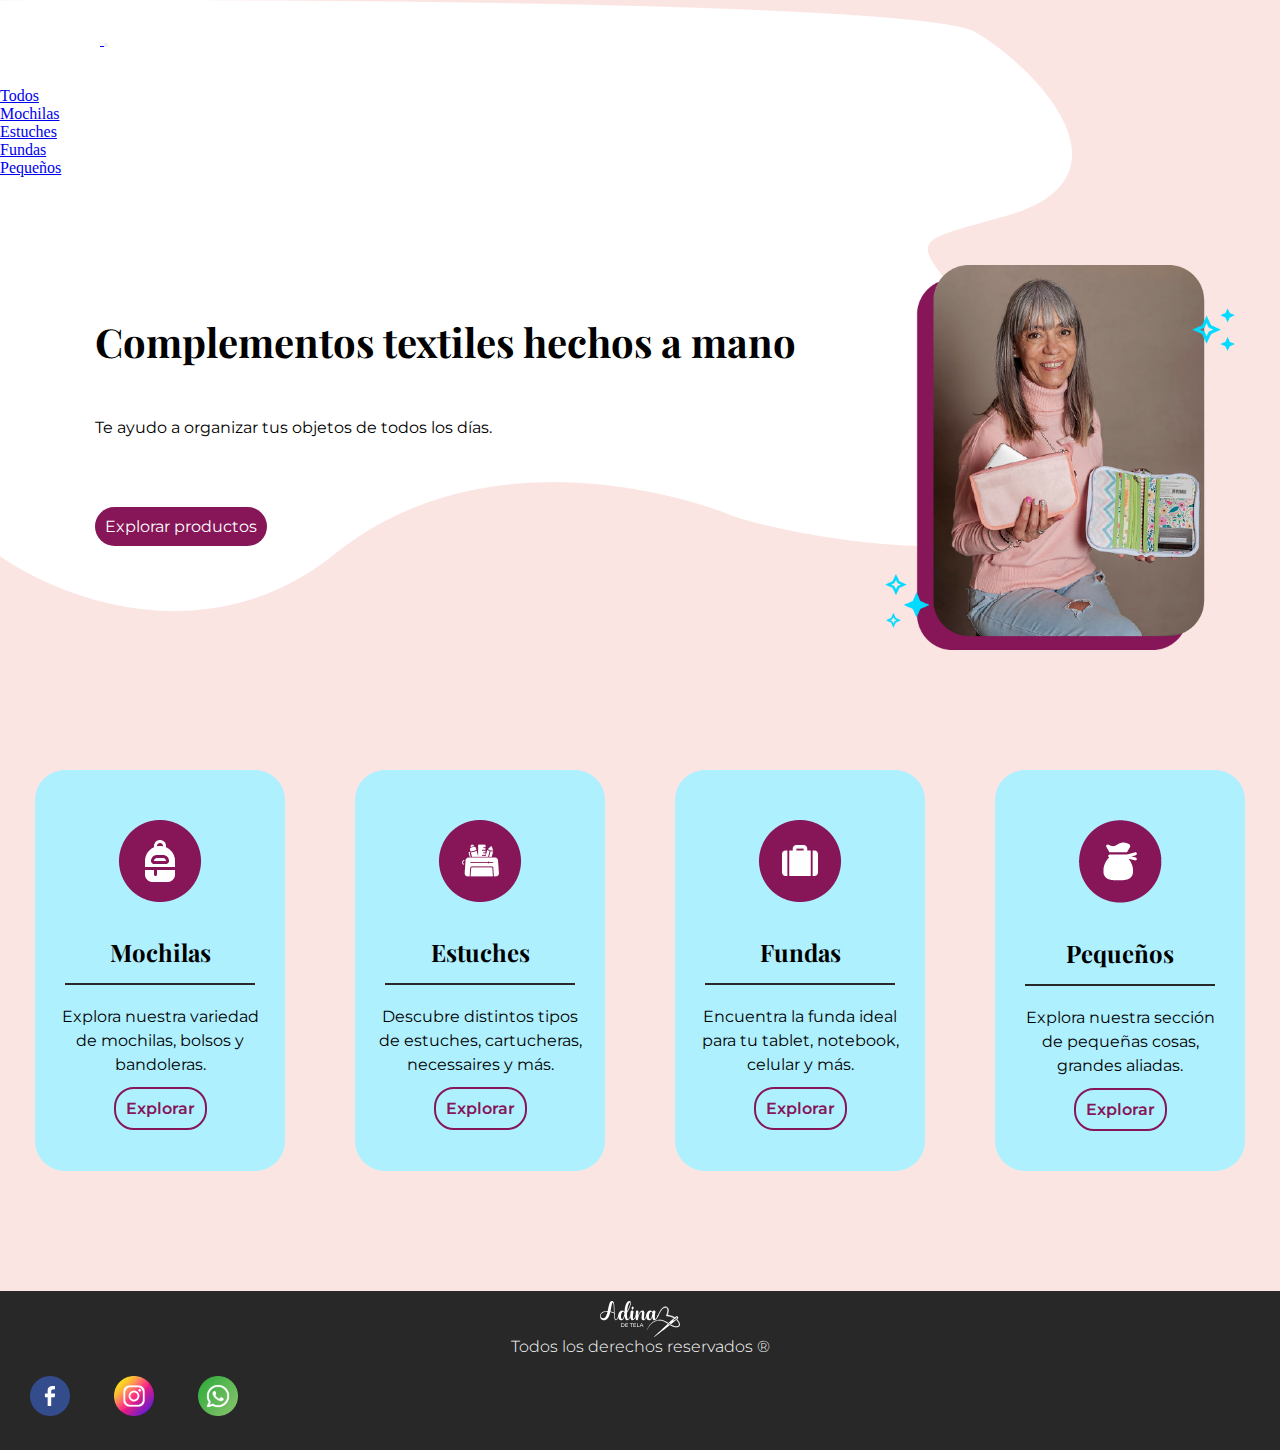
==== index.html @ cce4a5c2 "Organizé todos los archivos scss" ====
<!DOCTYPE html>
<html lang="en">
<head>
    <meta charset="UTF-8">
    <meta http-equiv="X-UA-Compatible" content="IE=edge">
    <meta name="viewport" content="width=device-width, initial-scale=1.0">
    <link href="https://cdn.jsdelivr.net/npm/bootstrap@5.3.0/dist/css/bootstrap.min.css" rel="stylesheet" integrity="sha384-9ndCyUaIbzAi2FUVXJi0CjmCapSmO7SnpJef0486qhLnuZ2cdeRhO02iuK6FUUVM" crossorigin="anonymous">
    <link rel="stylesheet" href="./css/style.css">
    <link rel="icon" href="./media/favicon.ico">
    <title>Adina | Complementos textiles</title>
</head>
<body class="index-body">
    <header class="header">
        <nav class="navbar navbar-expand-lg bg-body-tertiary" data-bs-theme="dark">
            <div class="container-fluid ms-4">
                <a class="navbar-brand" href="#">
                    <img src="./media/adina-logo-footer-blanco.svg" alt="Logo Adina de Tela" width="100">
                </a>
                <button class="navbar-toggler" type="button" data-bs-toggle="collapse" data-bs-target="#navbarSupportedContent" aria-controls="navbarSupportedContent" aria-expanded="false" aria-label="Toggle navigation">
                <span class="navbar-toggler-icon"></span>
                </button>
                <div class="collapse navbar-collapse justify-content-end" id="navbarSupportedContent">
                    <ul class="navbar-nav mb-2 mb-lg-0 justify-content-end">
                        <li class="nav-item active">
                            <a class="nav-link" aria-current="page" href="./pages/sobre-mi.html">Sobre mi</a>
                        </li>
                        <li class="nav-item dropdown">
                            <a class="nav-link dropdown-toggle" href="#" role="button" data-bs-toggle="dropdown" aria-expanded="false">
                            Productos
                            </a>
                            <ul class="dropdown-menu">
                                <li><a class="dropdown-item" href="./pages/productos.html">Todos</a></li>
                                <li><a class="dropdown-item" href="./pages/productos.html#mochilas">Mochilas</a></li>
                                <li><a class="dropdown-item" href="./pages/productos.html#estuches">Estuches</a></li>
                                <li><a class="dropdown-item" href="./pages/productos.html#fundas">Fundas</a></li>
                                <li><a class="dropdown-item" href="./pages/productos.html#pequenos">Pequeños</a></li>
                            </ul>
                        </li>
                        <li class="nav-item">
                            <a class="nav-link" href="./pages/preguntas-frecuentes.html">Preguntas frecuentes</a>
                        </li>
                        <li class="nav-item">
                            <a class="nav-link" href="./pages/contacto.html">Contacto</a>
                        </li>
                    </ul>
                </div>
            </div>
          </nav>
    </header>
    <main>
        <section class="hero-content">
            <div class="main-text">
                <h1>Complementos textiles hechos a mano</h1>
                <p class="bajada-hero">Te ayudo a organizar tus objetos de todos los días.</p>
                <button class="boton-principal"><a href="./pages/productos.html">Explorar productos</a></button>
            </div>
            <div class="hero-img home">
                <img src="./media/hero-image.png" alt="Tres fotos circulares de productos de Adina de tela">
            </div>
        </section>
        <section class="productos-cards">
            <div class="cards">
                <img class="img" src="./media/icono-categoria-mochilas.png" alt="Ícono Mochilas">
                <h2 class="cards-title">Mochilas</h2>
                <p>Explora nuestra variedad de mochilas, bolsos y bandoleras.</p>
                <button class="boton-cards"><a href="./pages/productos.html#mochilas">Explorar</a></button>
            </div>
            <div class="cards">
                <img class="img" src="./media/icono-categoria-estuches.png" alt="Ícono Estuches">
                <h2 class="cards-title">Estuches</h2>
                <p>Descubre distintos tipos de estuches, cartucheras, necessaires y más.</p>
                <button class="boton-cards"><a href="./pages/productos.html#estuches">Explorar</a></button>
            </div>
            <div class="cards">
                <img class="img" src="./media/icono-categoria-fundas.png" alt="Ícono Fundas">
                <h2 class="cards-title">Fundas</h2>
                <p>Encuentra la funda ideal para tu tablet, notebook, celular y más.</p>
                <button class="boton-cards"><a href="./pages/productos.html#fundas">Explorar</a></button>
            </div>
            <div class="cards">
                <img class="img" src="./media/icono-categoria-pequenos.png" alt="Ícono Fundas">
                <h2 class="cards-title">Pequeños</h2>
                <p>Explora nuestra sección de pequeñas cosas, grandes aliadas.</p>
                <button class="boton-cards"><a href="./pages/productos.html#pequenos">Explorar</a></button>
            </div>
        </section>
    </main>
    <footer class="container-fluid text-center footer">
        <div class="row">
          <div class="col logo-footer col-xs-12 col-sm-12 col-md-12 col-lg-4 col-xl-4 col-xxl-4">
            <img class="logo-footer" src="./media/adina-logo-footer-blanco.svg" alt="Logo Adina de tela footer">
          </div>
          <div class="col texto-copyright col-xs-12 col-sm-12 col-md-12 col-lg-4 col-xl-4 col-xxl-4">
            <p>Todos los derechos reservados ®</p>
          </div>
          <div class="col footer-redes col-xs-12 col-sm-12 col-md-12 col-lg-4 col-xl-4 col-xxl-4">
            <img class="redes-sociales" src="./media/facebook.png" alt="Facebook">
            <a href="https://www.instagram.com/adinadetela/"><img class="redes-sociales" src="./media/instagram.png" alt="Instagram"></a>
            <img class="redes-sociales" src="./media/whatsapp.png" alt="Whatsapp">
          </div>
        </div>
    </footer>
    <script src="https://cdn.jsdelivr.net/npm/bootstrap@5.3.0/dist/js/bootstrap.bundle.min.js" integrity="sha384-geWF76RCwLtnZ8qwWowPQNguL3RmwHVBC9FhGdlKrxdiJJigb/j/68SIy3Te4Bkz" crossorigin="anonymous"></script>
</body>
</html>
---- css/style.css ----
@charset "UTF-8";
@import url("https://fonts.googleapis.com/css2?family=Montserrat:wght@300;700&display=swap");
@import url("https://fonts.googleapis.com/css2?family=Playfair+Display:wght@900&display=swap");
* {
  margin: 0;
  padding: 0;
  box-sizing: border-box; }

/* Fonts */
/* Hero content */
.hero-content {
  display: flex;
  justify-content: space-around;
  flex-wrap: wrap; }

h1 {
  font-family: 'Playfair Display';
  font-weight: bold;
  font-size: 2.5rem;
  text-align: left;
  padding-top: 100px;
  padding-left: 50px; }

.bajada-hero {
  padding: 50px;
  font-family: 'Montserrat', sans-serif;
  font-size: 1rem; }

.boton-principal {
  background-color: #861657;
  border-radius: 20px;
  padding: 10px;
  margin: 20px 50px;
  border: none;
  color: #ffffff; }

.boton-principal a {
  text-decoration: none;
  color: #ffffff;
  font-family: 'Montserrat', sans-serif;
  font-size: 1rem;
  text-align: left; }

.hero-img {
  display: flex;
  justify-content: space-around; }

.hero-img img {
  width: 350px;
  padding-top: 50px; }

/* Cards */
.productos-cards {
  padding-top: 100px;
  display: flex;
  justify-content: space-around;
  flex-wrap: wrap; }

.cards-title {
  text-align: center;
  margin: 10px;
  padding-bottom: 15px !important;
  border-bottom: 2px solid #282828; }

.cards {
  background-color: #aff0ff;
  width: 250px;
  border-radius: 30px;
  padding: 40px 20px;
  text-align: center;
  margin: auto;
  margin: 20px; }

.cards h2 {
  padding: 10px 0;
  font-family: 'Playfair Display';
  font-weight: bold; }

.cards p {
  line-height: 1.5;
  font-family: 'Montserrat', sans-serif;
  padding: 10px 0; }

.img {
  text-align: center;
  margin: 10px; }

.boton-cards {
  background-color: #ffffff00;
  border-radius: 20px;
  border: 2px solid #861657;
  width: auto;
  color: #861657;
  font-family: 'Montserrat', sans-serif;
  font-weight: 600;
  padding: 10px; }

.boton-cards a {
  text-decoration: none;
  color: #861657;
  font-size: 1rem;
  text-align: left; }

/*Media queries*/
@media (max-width: 768px) {
  /*Tamaño mediano*/
  .hero-img img {
    width: 200px;
    padding-top: 0px;
    padding-bottom: 50px; } }

@media (max-width: 420px) {
  /*Tamaño chico*/
  .hero-img img {
    width: 100px;
    padding-top: 0px;
    padding-bottom: 50px; } }

/* Menú de navegación */
.nav-link {
  font-family: 'Montserrat' !important;
  color: #ffffff; }

.dropdown-menu {
  --bs-dropdown-link-active-color: #282828;
  --bs-dropdown-link-active-bg: #afafaf;
  --bs-dropdown-link-hover-color: #fbe5e2; }

.navbar-dark, .navbar[data-bs-theme=dark] {
  --bs-navbar-hover-color: #fbe5e2;
  --bs-navbar-active-color: #fbe5e2; }

/*Body*/
.index-body {
  background-color: #fbe5e2;
  background-image: url("../media/forma-fondo-index.png");
  background-repeat: no-repeat; }

/*Media queries*/
@media (max-width: 768px) {
  /*Tamaño mediano*/
  .home img {
    width: 400px;
    padding: 50px; } }

@media (max-width: 420px) {
  /*Tamaño chico*/
  .home img {
    width: 300px;
    padding: 50px; } }

/*Body*/
.contacto-body {
  background-color: #ffffff;
  background-image: url("../media/forma-fondo-contacto.jpg");
  background-position: top right;
  background-repeat: no-repeat; }

/*Form*/
.seccion-form {
  padding-left: 150px; }

form {
  line-height: 1;
  font-family: 'Montserrat', sans-serif;
  font-size: 1rem;
  font-weight: 600;
  margin: auto; }

input {
  line-height: 1;
  font-family: 'Montserrat', sans-serif;
  font-size: 1rem; }

form label {
  padding-bottom: 10px; }

form input {
  width: 600px;
  border-radius: 10px;
  padding: 10px; }

form textarea {
  width: 600px;
  border-radius: 30px;
  padding: 20px; }

.checkbox {
  text-align: left;
  font-weight: 600;
  width: auto; }

form .boton-principal {
  width: auto;
  margin: 20px 0px; }

.boton-secundario {
  background-color: #fff;
  border-radius: 20px;
  padding: 10px;
  border: 2px solid #861657;
  width: auto;
  margin: 20px 0px;
  color: #861657;
  font-family: 'Montserrat', sans-serif;
  font-weight: 600; }

.boton-secundario a {
  text-decoration: none;
  color: #861657;
  font-size: 1rem;
  text-align: left; }

/* Body */
.preguntas-frecuentes-body {
  background-color: #fbe5e2;
  background-image: url("../media/forma-fondo-preguntas-frecuentes.png");
  background-repeat: no-repeat;
  background-position: top right; }

/*Accordion*/
.preguntas-frecuentes {
  margin: 3rem; }

.accordion-button:not(.collapsed) {
  color: #282828;
  background-color: #aff0ff; }

.accordion {
  --bs-accordion-btn-focus-border-color: #861657;
  --bs-accordion-btn-focus-box-shadow: 0 0 0 0rem rgba(13, 109, 253, 0); }

.accordion-button {
  font-family: 'Playfair Display';
  font-weight: bold;
  font-size: 1.3rem; }

.accordion-body {
  font-family: 'Montserrat'; }

/*Body*/
.productos-body {
  background-color: #fbe5e2;
  background-image: url("../media/forma-fondo-productos.png");
  background-repeat: no-repeat; }

/*Sections*/
.seccion-productos {
  margin-top: 100px; }

.texto-productos {
  padding: 50px;
  display: flex;
  flex-direction: column;
  justify-content: center;
  flex-wrap: wrap; }

.texto-productos h2 {
  font-family: 'Playfair Display';
  font-weight: bold;
  font-size: 2rem;
  padding: 40px 0;
  text-align: left; }

.texto-productos p {
  font-family: 'Montserrat', sans-serif;
  font-size: 1rem; }

/*Body*/
.sobre-mi-body {
  background-color: #ffffff;
  background-image: url("../media/forma-fondo-sobre-mi.jpg");
  background-position: top right;
  background-repeat: no-repeat; }

/*Sections*/
.seccion-sobre-mi {
  display: flex;
  justify-content: space-evenly; }

.imagen-sobre-mi {
  padding: 50px; }

.texto-sobre-mi {
  padding: 50px;
  display: flex;
  flex-direction: column;
  justify-content: center;
  flex-wrap: wrap; }

.texto-sobre-mi h2 {
  font-family: 'Playfair Display';
  font-weight: bold;
  font-size: 2rem;
  padding: 40px 0;
  text-align: left; }

.texto-sobre-mi p {
  font-family: 'Montserrat', sans-serif;
  font-size: 1rem; }

.footer {
  background-color: #282828;
  color: #ffffff;
  align-items: center;
  margin-top: 100px;
  padding: 10px 10px; }

footer p {
  color: #ffffff;
  font-family: 'Montserrat', sans-serif;
  font-weight: 300; }

footer .redes-sociales {
  padding: 20px 20px; }

.footer-redes img {
  width: 5rem; }

.texto-copyright {
  display: flex;
  justify-content: center;
  align-items: center; }

.logo-footer {
  display: flex;
  justify-content: space-around;
  align-items: center; }

.logo-footer img {
  width: 5rem; }
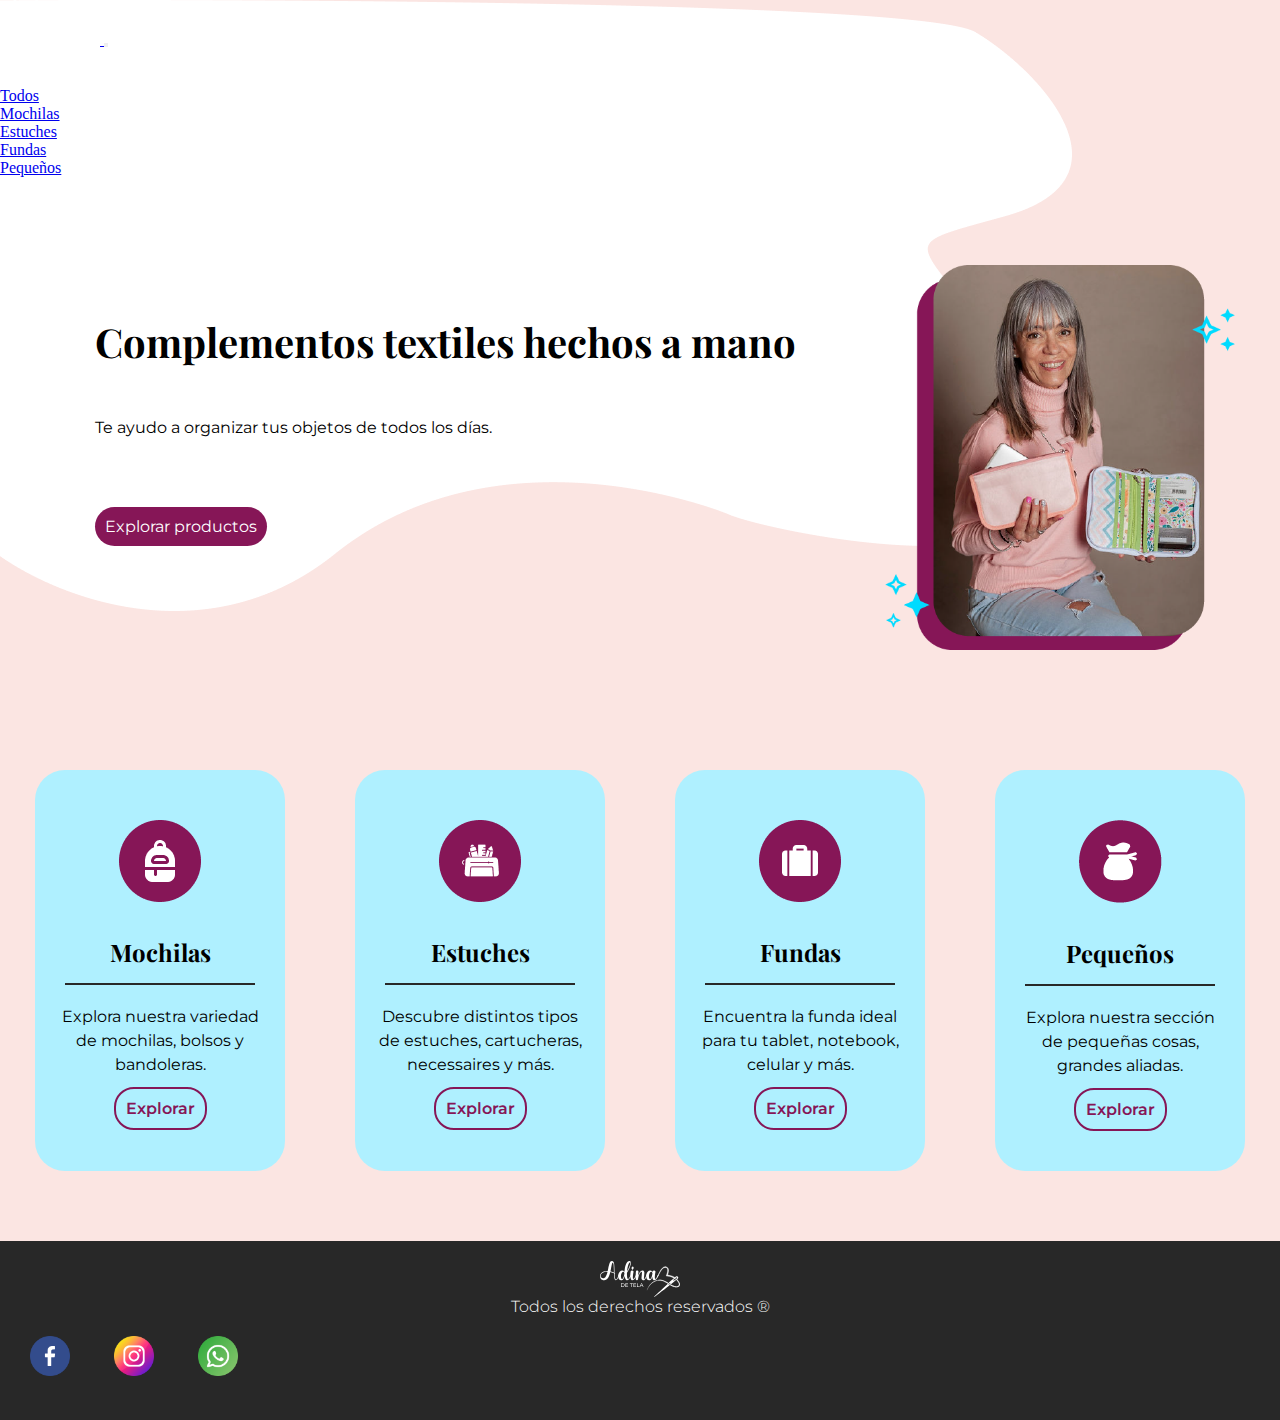
==== commit cab80847: "Agregué media queries y sistema de columnas a pagina sobre mi, corregí espacio hasta footer" ====
--- a/index.html
+++ b/index.html
@@ -13,9 +13,9 @@
     <header class="header">
         <nav class="navbar navbar-expand-lg bg-body-tertiary" data-bs-theme="dark">
             <div class="container-fluid ms-4">
-                <a class="navbar-brand" href="#">
-                    <img src="./media/adina-logo-footer-blanco.svg" alt="Logo Adina de Tela" width="100">
-                </a>
+                    <a class="navbar-brand" href="#">
+                        <img src="./media/adina-logo-footer-blanco.svg" alt="Logo Adina de Tela" width="100">
+                    </a>
                 <button class="navbar-toggler" type="button" data-bs-toggle="collapse" data-bs-target="#navbarSupportedContent" aria-controls="navbarSupportedContent" aria-expanded="false" aria-label="Toggle navigation">
                 <span class="navbar-toggler-icon"></span>
                 </button>
@@ -87,13 +87,13 @@
     </main>
     <footer class="container-fluid text-center footer">
         <div class="row">
-          <div class="col logo-footer col-xs-12 col-sm-12 col-md-12 col-lg-4 col-xl-4 col-xxl-4">
+          <div class="logo-footer col-xs-12 col-sm-12 col-md-12 col-lg-4 col-xl-4 col-xxl-4">
             <img class="logo-footer" src="./media/adina-logo-footer-blanco.svg" alt="Logo Adina de tela footer">
           </div>
-          <div class="col texto-copyright col-xs-12 col-sm-12 col-md-12 col-lg-4 col-xl-4 col-xxl-4">
+          <div class="texto-copyright col-xs-12 col-sm-12 col-md-12 col-lg-4 col-xl-4 col-xxl-4">
             <p>Todos los derechos reservados ®</p>
           </div>
-          <div class="col footer-redes col-xs-12 col-sm-12 col-md-12 col-lg-4 col-xl-4 col-xxl-4">
+          <div class="footer-redes col-xs-12 col-sm-12 col-md-12 col-lg-4 col-xl-4 col-xxl-4">
             <img class="redes-sociales" src="./media/facebook.png" alt="Facebook">
             <a href="https://www.instagram.com/adinadetela/"><img class="redes-sociales" src="./media/instagram.png" alt="Instagram"></a>
             <img class="redes-sociales" src="./media/whatsapp.png" alt="Whatsapp">
--- a/css/style.css
+++ b/css/style.css
@@ -1,5 +1,5 @@
 @charset "UTF-8";
-@import url("https://fonts.googleapis.com/css2?family=Montserrat:wght@300;700&display=swap");
+@import url("https://fonts.googleapis.com/css2?family=Montserrat:wght@300;400;600&display=swap");
 @import url("https://fonts.googleapis.com/css2?family=Playfair+Display:wght@900&display=swap");
 * {
   margin: 0;
@@ -12,42 +12,31 @@
   display: flex;
   justify-content: space-around;
   flex-wrap: wrap; }
-
-h1 {
-  font-family: 'Playfair Display';
-  font-weight: bold;
-  font-size: 2.5rem;
-  text-align: left;
-  padding-top: 100px;
-  padding-left: 50px; }
-
-.bajada-hero {
-  padding: 50px;
-  font-family: 'Montserrat', sans-serif;
-  font-size: 1rem; }
-
-.boton-principal {
-  background-color: #861657;
-  border-radius: 20px;
-  padding: 10px;
-  margin: 20px 50px;
-  border: none;
-  color: #ffffff; }
-
-.boton-principal a {
-  text-decoration: none;
-  color: #ffffff;
-  font-family: 'Montserrat', sans-serif;
-  font-size: 1rem;
-  text-align: left; }
-
-.hero-img {
-  display: flex;
-  justify-content: space-around; }
-
-.hero-img img {
-  width: 350px;
-  padding-top: 50px; }
+  .hero-content h1 {
+    font-family: 'Playfair Display';
+    font-weight: bold;
+    font-size: 2.5rem;
+    text-align: left;
+    padding-top: 100px;
+    padding-left: 50px; }
+  .hero-content .bajada-hero {
+    padding: 50px;
+    font-family: 'Montserrat', sans-serif;
+    font-size: 1rem; }
+  .hero-content .boton-principal {
+    background-color: #861657;
+    border-radius: 20px;
+    padding: 10px;
+    margin: 20px 50px;
+    border: none;
+    color: #ffffff; }
+    .hero-content .boton-principal a {
+      text-decoration: none;
+      color: #ffffff;
+      font-family: 'Montserrat', sans-serif;
+      font-weight: 300px;
+      font-size: 1rem;
+      text-align: left; }
 
 /* Cards */
 .productos-cards {
@@ -70,16 +59,14 @@
   text-align: center;
   margin: auto;
   margin: 20px; }
-
-.cards h2 {
-  padding: 10px 0;
-  font-family: 'Playfair Display';
-  font-weight: bold; }
-
-.cards p {
-  line-height: 1.5;
-  font-family: 'Montserrat', sans-serif;
-  padding: 10px 0; }
+  .cards h2 {
+    padding: 10px 0;
+    font-family: 'Playfair Display';
+    font-weight: bold; }
+  .cards p {
+    line-height: 1.5;
+    font-family: 'Montserrat', sans-serif;
+    padding: 10px 0; }
 
 .img {
   text-align: center;
@@ -94,12 +81,11 @@
   font-family: 'Montserrat', sans-serif;
   font-weight: 600;
   padding: 10px; }
-
-.boton-cards a {
-  text-decoration: none;
-  color: #861657;
-  font-size: 1rem;
-  text-align: left; }
+  .boton-cards a {
+    text-decoration: none;
+    color: #861657;
+    font-size: 1rem;
+    text-align: left; }
 
 /*Media queries*/
 @media (max-width: 768px) {
@@ -136,18 +122,25 @@
   background-image: url("../media/forma-fondo-index.png");
   background-repeat: no-repeat; }
 
+.home {
+  display: flex;
+  justify-content: space-around; }
+  .home img {
+    width: 350px;
+    padding-top: 50px; }
+
 /*Media queries*/
 @media (max-width: 768px) {
   /*Tamaño mediano*/
   .home img {
     width: 400px;
-    padding: 50px; } }
+    padding: auto; } }
 
 @media (max-width: 420px) {
   /*Tamaño chico*/
   .home img {
     width: 300px;
-    padding: 50px; } }
+    padding: auto; } }
 
 /*Body*/
 .contacto-body {
@@ -159,57 +152,48 @@
 /*Form*/
 .seccion-form {
   padding-left: 150px; }
-
-form {
-  line-height: 1;
-  font-family: 'Montserrat', sans-serif;
-  font-size: 1rem;
-  font-weight: 600;
-  margin: auto; }
-
-input {
-  line-height: 1;
-  font-family: 'Montserrat', sans-serif;
-  font-size: 1rem; }
-
-form label {
-  padding-bottom: 10px; }
-
-form input {
-  width: 600px;
-  border-radius: 10px;
-  padding: 10px; }
-
-form textarea {
-  width: 600px;
-  border-radius: 30px;
-  padding: 20px; }
-
-.checkbox {
-  text-align: left;
-  font-weight: 600;
-  width: auto; }
-
-form .boton-principal {
-  width: auto;
-  margin: 20px 0px; }
-
-.boton-secundario {
-  background-color: #fff;
-  border-radius: 20px;
-  padding: 10px;
-  border: 2px solid #861657;
-  width: auto;
-  margin: 20px 0px;
-  color: #861657;
-  font-family: 'Montserrat', sans-serif;
-  font-weight: 600; }
-
-.boton-secundario a {
-  text-decoration: none;
-  color: #861657;
-  font-size: 1rem;
-  text-align: left; }
+  .seccion-form form {
+    line-height: 1;
+    font-family: 'Montserrat', sans-serif;
+    font-size: 1rem;
+    font-weight: 600;
+    margin: auto; }
+    .seccion-form form label {
+      padding-bottom: 10px; }
+    .seccion-form form input {
+      width: 600px;
+      border-radius: 10px;
+      padding: 10px;
+      line-height: 1;
+      font-family: 'Montserrat', sans-serif;
+      font-size: 1rem; }
+    .seccion-form form textarea {
+      width: 600px;
+      border-radius: 30px;
+      padding: 20px; }
+  .seccion-form .checkbox {
+    text-align: left;
+    font-weight: 600;
+    width: auto; }
+  .seccion-form .boton-principal {
+    width: auto;
+    margin: 20px 0px;
+    border-radius: 20px; }
+  .seccion-form .boton-secundario {
+    background-color: #fff;
+    border-radius: 20px;
+    padding: 10px;
+    border: 2px solid #861657;
+    width: auto;
+    margin: 20px 0px;
+    color: #861657;
+    font-family: 'Montserrat', sans-serif;
+    font-weight: 600; }
+    .seccion-form .boton-secundario a {
+      text-decoration: none;
+      color: #861657;
+      font-size: 1rem;
+      text-align: left; }
 
 /* Body */
 .preguntas-frecuentes-body {
@@ -254,31 +238,39 @@
   flex-direction: column;
   justify-content: center;
   flex-wrap: wrap; }
-
-.texto-productos h2 {
-  font-family: 'Playfair Display';
-  font-weight: bold;
-  font-size: 2rem;
-  padding: 40px 0;
-  text-align: left; }
-
-.texto-productos p {
-  font-family: 'Montserrat', sans-serif;
-  font-size: 1rem; }
-
-/*Body*/
+  .texto-productos h2 {
+    font-family: 'Playfair Display';
+    font-weight: bold;
+    font-size: 2rem;
+    padding: 40px 0;
+    text-align: left; }
+  .texto-productos p {
+    font-family: 'Montserrat', sans-serif;
+    font-size: 1rem; }
+
+/* Body */
 .sobre-mi-body {
   background-color: #ffffff;
   background-image: url("../media/forma-fondo-sobre-mi.jpg");
   background-position: top right;
   background-repeat: no-repeat; }
 
-/*Sections*/
+/* Hero content */
+.hero-img-sobre-mi {
+  display: flex;
+  justify-content: space-around; }
+  .hero-img-sobre-mi img {
+    width: 350px;
+    padding-top: 50px; }
+
+/* Sections */
 .seccion-sobre-mi {
   display: flex;
   justify-content: space-evenly; }
 
 .imagen-sobre-mi {
+  display: flex;
+  justify-content: space-around;
   padding: 50px; }
 
 .texto-sobre-mi {
@@ -287,45 +279,56 @@
   flex-direction: column;
   justify-content: center;
   flex-wrap: wrap; }
-
-.texto-sobre-mi h2 {
-  font-family: 'Playfair Display';
-  font-weight: bold;
-  font-size: 2rem;
-  padding: 40px 0;
-  text-align: left; }
-
-.texto-sobre-mi p {
-  font-family: 'Montserrat', sans-serif;
-  font-size: 1rem; }
+  .texto-sobre-mi h2 {
+    font-family: 'Playfair Display';
+    font-weight: bold;
+    font-size: 2rem;
+    padding: 40px 0;
+    text-align: left; }
+  .texto-sobre-mi p {
+    font-family: 'Montserrat', sans-serif;
+    font-size: 1rem; }
+
+/* Media queries */
+@media (max-width: 768px) {
+  /*Tamaño mediano*/
+  .hero-img-sobre-mi img {
+    width: 200px;
+    padding: auto; }
+  .imagen-sobre-mi img {
+    width: 300px;
+    padding: auto; } }
+
+@media (max-width: 420px) {
+  /*Tamaño chico*/
+  .hero-img-sobre-mi img {
+    width: 100;
+    padding: auto; }
+  .imagen-sobre-mi img {
+    width: 200px;
+    padding: auto; } }
 
 .footer {
   background-color: #282828;
   color: #ffffff;
   align-items: center;
-  margin-top: 100px;
-  padding: 10px 10px; }
-
-footer p {
-  color: #ffffff;
-  font-family: 'Montserrat', sans-serif;
-  font-weight: 300; }
-
-footer .redes-sociales {
-  padding: 20px 20px; }
-
-.footer-redes img {
-  width: 5rem; }
-
-.texto-copyright {
-  display: flex;
-  justify-content: center;
-  align-items: center; }
-
-.logo-footer {
-  display: flex;
-  justify-content: space-around;
-  align-items: center; }
-
-.logo-footer img {
-  width: 5rem; }
+  margin-top: 50px;
+  padding: 20px 10px; }
+  .footer p {
+    color: #ffffff;
+    font-family: 'Montserrat', sans-serif;
+    font-weight: 300; }
+  .footer .redes-sociales {
+    padding: 20px 20px; }
+  .footer img {
+    width: 5rem; }
+  .footer .texto-copyright {
+    display: flex;
+    justify-content: center;
+    align-items: center; }
+  .footer .logo-footer {
+    display: flex;
+    justify-content: space-around;
+    align-items: center; }
+    .footer .logo-footer img {
+      width: 5rem; }
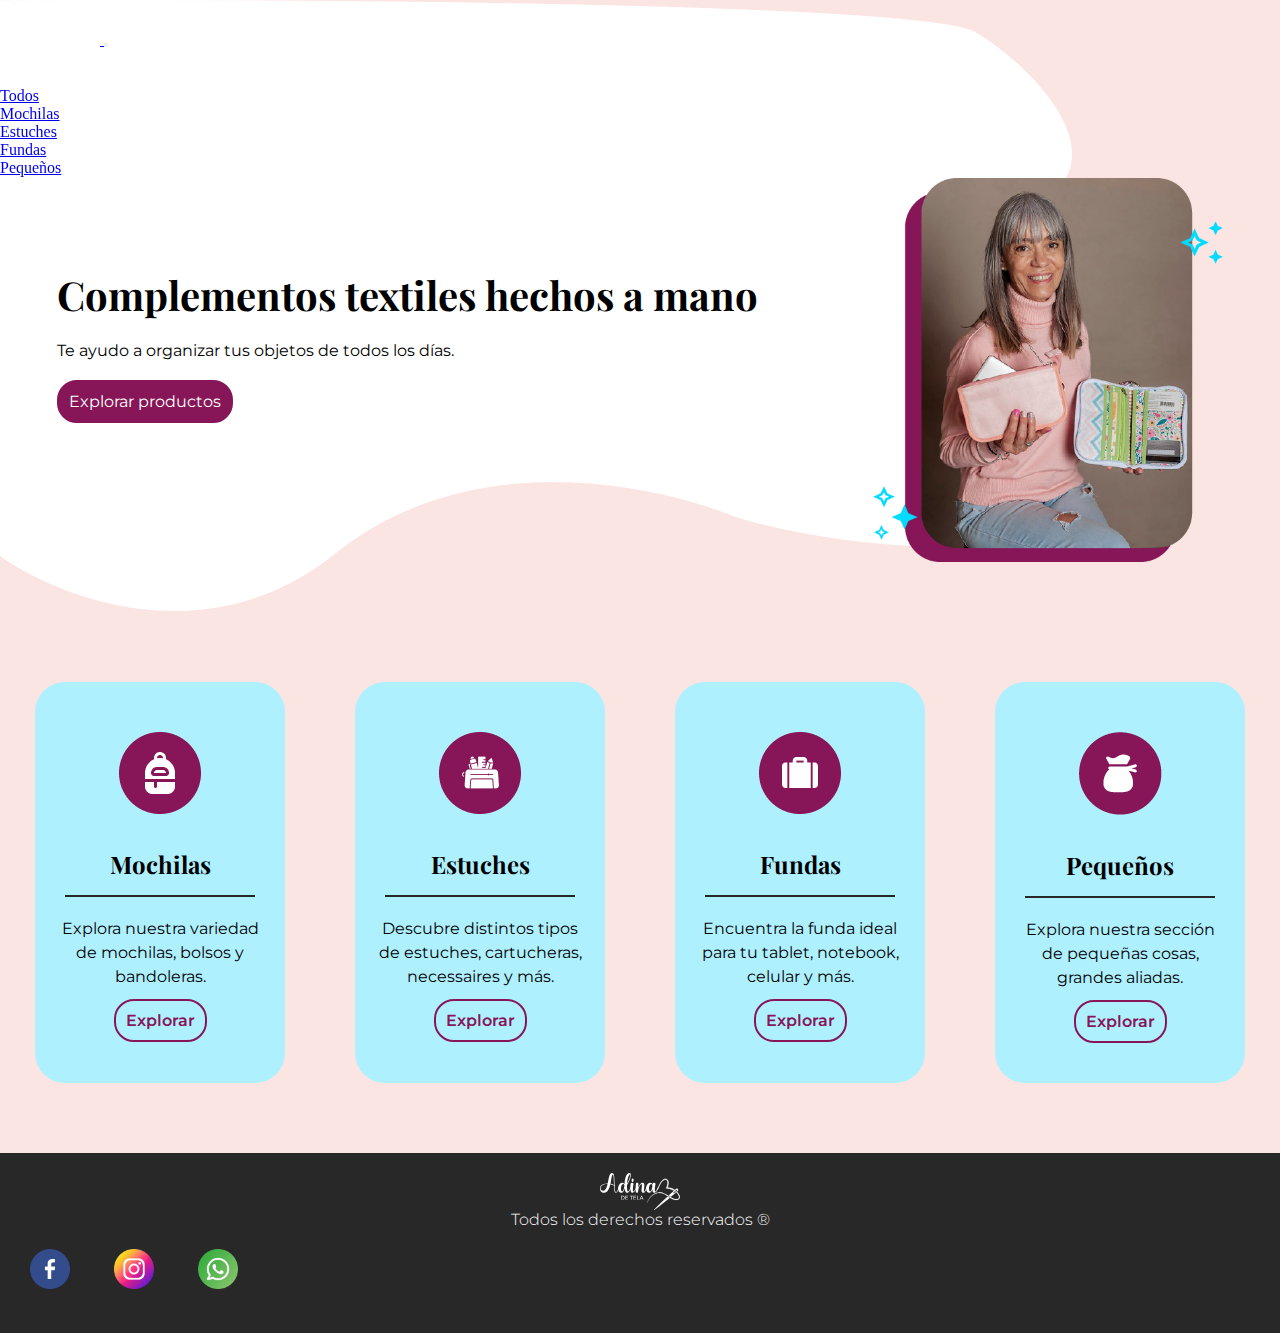
==== commit 6edc076a: "Agregué SEO on page" ====
--- a/index.html
+++ b/index.html
@@ -8,6 +8,8 @@
     <link rel="stylesheet" href="./css/style.css">
     <link rel="icon" href="./media/favicon.ico">
     <title>Adina | Complementos textiles</title>
+    <meta name="description" content="Productos de tela hechos a mano que te ayudan a organizar tus objetos de todos los días.">
+    <meta name="keywords"  content="complementos, textiles, tela, handmade, estuches, organizador">
 </head>
 <body class="index-body">
     <header class="header">
@@ -55,7 +57,7 @@
                 <button class="boton-principal"><a href="./pages/productos.html">Explorar productos</a></button>
             </div>
             <div class="hero-img home">
-                <img src="./media/hero-image.png" alt="Tres fotos circulares de productos de Adina de tela">
+                <img src="./media/hero-image.png" alt="Fotografía de Adina sosteniendo productos textiles.">
             </div>
         </section>
         <section class="productos-cards">
@@ -78,7 +80,7 @@
                 <button class="boton-cards"><a href="./pages/productos.html#fundas">Explorar</a></button>
             </div>
             <div class="cards">
-                <img class="img" src="./media/icono-categoria-pequenos.png" alt="Ícono Fundas">
+                <img class="img" src="./media/icono-categoria-pequenos.png" alt="Ícono Bolcitas">
                 <h2 class="cards-title">Pequeños</h2>
                 <p>Explora nuestra sección de pequeñas cosas, grandes aliadas.</p>
                 <button class="boton-cards"><a href="./pages/productos.html#pequenos">Explorar</a></button>
@@ -95,7 +97,7 @@
           </div>
           <div class="footer-redes col-xs-12 col-sm-12 col-md-12 col-lg-4 col-xl-4 col-xxl-4">
             <img class="redes-sociales" src="./media/facebook.png" alt="Facebook">
-            <a href="https://www.instagram.com/adinadetela/"><img class="redes-sociales" src="./media/instagram.png" alt="Instagram"></a>
+            <a href="https://www.instagram.com/adinadetela/" target="_blank"><img class="redes-sociales" src="./media/instagram.png" alt="Instagram"></a>
             <img class="redes-sociales" src="./media/whatsapp.png" alt="Whatsapp">
           </div>
         </div>
--- a/css/style.css
+++ b/css/style.css
@@ -7,28 +7,31 @@
   box-sizing: border-box; }
 
 /* Fonts */
+/* Main*/
+main {
+  margin-top: 10%; }
+
 /* Hero content */
 .hero-content {
   display: flex;
   justify-content: space-around;
-  flex-wrap: wrap; }
+  flex-wrap: wrap;
+  align-items: center; }
   .hero-content h1 {
     font-family: 'Playfair Display';
     font-weight: bold;
     font-size: 2.5rem;
     text-align: left;
-    padding-top: 100px;
-    padding-left: 50px; }
+    padding: auto; }
   .hero-content .bajada-hero {
-    padding: 50px;
-    font-family: 'Montserrat', sans-serif;
-    font-size: 1rem; }
+    font-family: 'Montserrat', sans-serif;
+    font-size: 1rem;
+    padding: 20px 0; }
   .hero-content .boton-principal {
     background-color: #861657;
     border-radius: 20px;
     padding: 10px;
-    margin: 20px 50px;
-    border: none;
+    border: 2px solid #861657;
     color: #ffffff; }
     .hero-content .boton-principal a {
       text-decoration: none;
@@ -37,6 +40,13 @@
       font-weight: 300px;
       font-size: 1rem;
       text-align: left; }
+  .hero-content .boton-principal:hover {
+    background-color: #ffffff;
+    border: 2px solid #861657; }
+    .hero-content .boton-principal:hover a {
+      color: #861657;
+      background-color: #ffffff;
+      font-weight: 700; }
 
 /* Cards */
 .productos-cards {
@@ -68,6 +78,10 @@
     font-family: 'Montserrat', sans-serif;
     padding: 10px 0; }
 
+.cards:hover {
+  transform: scale(1.1, 1.1);
+  transition: all 0.5s ease; }
+
 .img {
   text-align: center;
   margin: 10px; }
@@ -87,20 +101,35 @@
     font-size: 1rem;
     text-align: left; }
 
+.boton-cards:hover {
+  background-color: #861657;
+  border: 2px solid #861657; }
+  .boton-cards:hover a {
+    color: #ffffff;
+    background-color: #861657;
+    font-weight: 700; }
+
 /*Media queries*/
 @media (max-width: 768px) {
   /*Tamaño mediano*/
-  .hero-img img {
-    width: 200px;
-    padding-top: 0px;
-    padding-bottom: 50px; } }
-
-@media (max-width: 420px) {
-  /*Tamaño chico*/
-  .hero-img img {
-    width: 100px;
-    padding-top: 0px;
-    padding-bottom: 50px; } }
+  main {
+    margin-top: 15%; }
+  .hero-content {
+    flex-direction: column-reverse;
+    text-align: center; }
+    .hero-content h1 {
+      text-align: center; } }
+
+@media (max-width: 420px) {
+  /*Tamaño chico*/
+  main {
+    margin-top: 25%; }
+  .hero-content {
+    flex-direction: column-reverse;
+    text-align: center; }
+    .hero-content h1 {
+      text-align: center;
+      padding: 0; } }
 
 /* Menú de navegación */
 .nav-link {
@@ -115,6 +144,13 @@
 .navbar-dark, .navbar[data-bs-theme=dark] {
   --bs-navbar-hover-color: #fbe5e2;
   --bs-navbar-active-color: #fbe5e2; }
+
+.header {
+  position: fixed;
+  top: 0;
+  left: 0;
+  z-index: 3;
+  width: 100%; }
 
 /*Body*/
 .index-body {
@@ -142,16 +178,22 @@
     width: 300px;
     padding: auto; } }
 
-/*Body*/
+/* Body */
 .contacto-body {
   background-color: #ffffff;
-  background-image: url("../media/forma-fondo-contacto.jpg");
+  background-image: url("../media/forma-fondo-contacto.png");
   background-position: top right;
   background-repeat: no-repeat; }
 
-/*Form*/
+/* Hero content*/
+.hero-img-contacto img {
+  max-width: 250px;
+  padding: auto; }
+
+/* Form */
 .seccion-form {
-  padding-left: 150px; }
+  display: flex;
+  padding: 5%; }
   .seccion-form form {
     line-height: 1;
     font-family: 'Montserrat', sans-serif;
@@ -177,8 +219,24 @@
     width: auto; }
   .seccion-form .boton-principal {
     width: auto;
-    margin: 20px 0px;
-    border-radius: 20px; }
+    background-color: #861657;
+    border-radius: 20px;
+    padding: 10px;
+    border: 2px solid #861657;
+    color: #ffffff; }
+    .seccion-form .boton-principal a {
+      text-decoration: none;
+      color: #ffffff;
+      font-family: 'Montserrat', sans-serif;
+      font-weight: 300px;
+      font-size: 1rem;
+      text-align: left; }
+  .seccion-form .boton-principal:hover {
+    background-color: #ffffff;
+    border: 2px solid #861657;
+    color: #861657;
+    background-color: #ffffff;
+    font-weight: 700; }
   .seccion-form .boton-secundario {
     background-color: #fff;
     border-radius: 20px;
@@ -194,6 +252,32 @@
       color: #861657;
       font-size: 1rem;
       text-align: left; }
+  .seccion-form .boton-secundario:hover {
+    background-color: #861657;
+    border: 2px solid #861657;
+    color: #ffffff;
+    font-weight: 700; }
+
+/* Media queries */
+@media (max-width: 768px) {
+  /*Tamaño mediano*/
+  .hero-img-contacto img {
+    width: 150px;
+    padding: auto; }
+  .seccion-form form input {
+    width: 300px; }
+  .seccion-form form textarea {
+    width: 300px; } }
+
+@media (max-width: 420px) {
+  /*Tamaño chico*/
+  .hero-img-contacto img {
+    width: 70px;
+    padding: auto; }
+  .seccion-form form input {
+    width: 200px; }
+  .seccion-form form textarea {
+    width: 200px; } }
 
 /* Body */
 .preguntas-frecuentes-body {
@@ -202,6 +286,11 @@
   background-repeat: no-repeat;
   background-position: top right; }
 
+/* Hero content*/
+.hero-img-preguntas img {
+  max-width: 250px;
+  padding: auto; }
+
 /*Accordion*/
 .preguntas-frecuentes {
   margin: 3rem; }
@@ -221,12 +310,30 @@
 
 .accordion-body {
   font-family: 'Montserrat'; }
+
+/* Media queries */
+@media (max-width: 768px) {
+  /*Tamaño mediano*/
+  .hero-img-preguntas img {
+    width: 150px;
+    padding: auto; } }
+
+@media (max-width: 420px) {
+  /*Tamaño chico*/
+  .hero-img-preguntas img {
+    width: 70px;
+    padding: auto; } }
 
 /*Body*/
 .productos-body {
   background-color: #fbe5e2;
   background-image: url("../media/forma-fondo-productos.png");
   background-repeat: no-repeat; }
+
+/* Hero content*/
+.hero-img-productos img {
+  max-width: 250px;
+  padding: auto; }
 
 /*Sections*/
 .seccion-productos {
@@ -248,6 +355,19 @@
     font-family: 'Montserrat', sans-serif;
     font-size: 1rem; }
 
+/* Media queries */
+@media (max-width: 768px) {
+  /*Tamaño mediano*/
+  .hero-img-productos img {
+    width: 150px;
+    padding: auto; } }
+
+@media (max-width: 420px) {
+  /*Tamaño chico*/
+  .hero-img-productos img {
+    width: 70px;
+    padding: auto; } }
+
 /* Body */
 .sobre-mi-body {
   background-color: #ffffff;
@@ -260,7 +380,7 @@
   display: flex;
   justify-content: space-around; }
   .hero-img-sobre-mi img {
-    width: 350px;
+    width: 300px;
     padding-top: 50px; }
 
 /* Sections */
